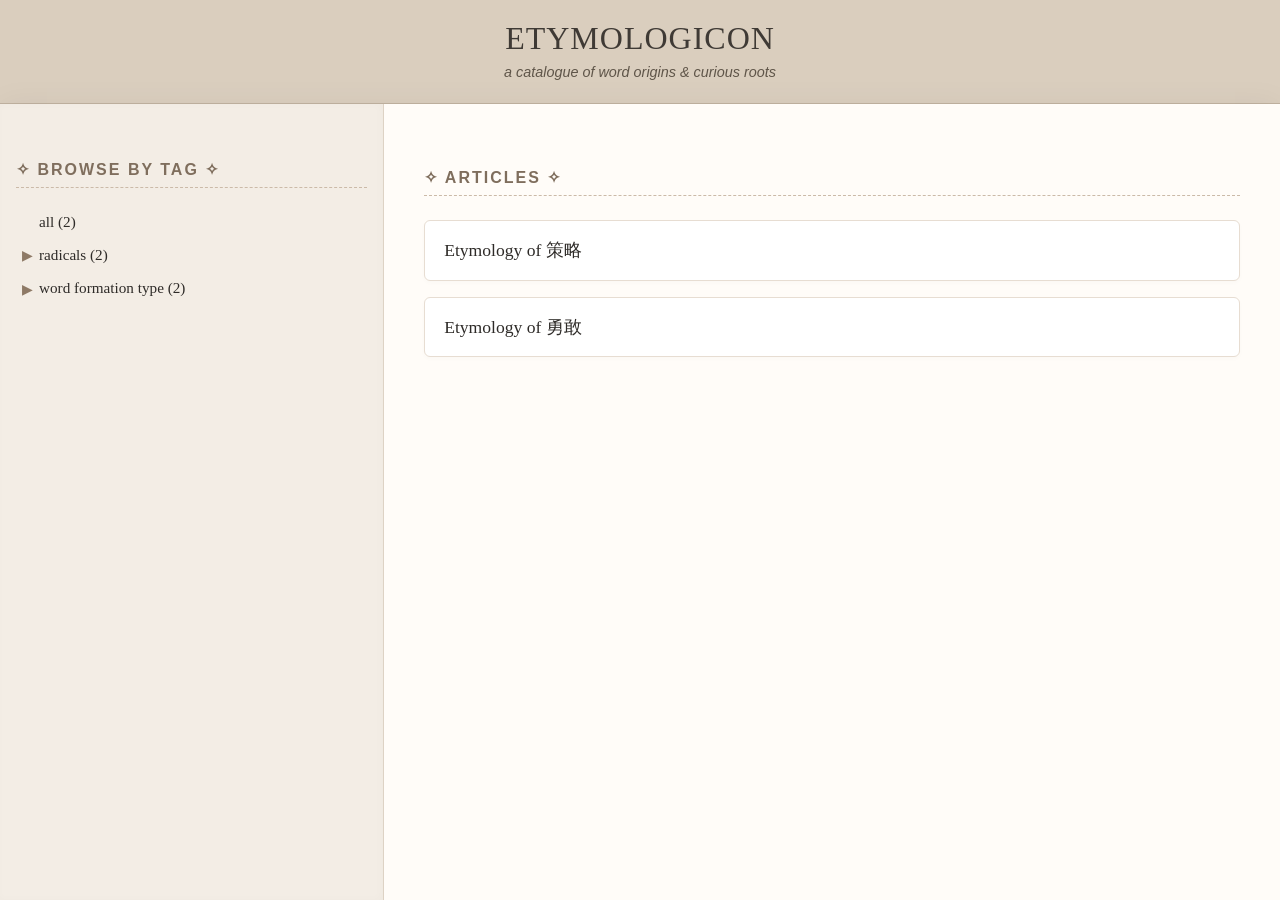
==== docs/index.html @ 936f0690 "Update" ====
<!DOCTYPE html>
<html lang="en">
<head>
    <meta charset="UTF-8">
    <meta name="viewport" content="width=device-width, initial-scale=1.0">
    <title>Etymonline · Article Browser</title>
    <link rel="stylesheet" href="./assets/style.css">
    <style>
      header {
        display: flex;
        flex-direction: column;
        max-width: 100%;
        margin: 0;
        justify-content: center;
        align-items: center;
      }

      h1, p {
        width: fit-content;
        margin: 0;
        padding: 0;
      }
    </style>
</head>
<body>
    <header class="site-header">
        <h1>ETYMOLOGICON</h1>
        <p>a catalogue of word origins & curious roots</p>
    </header>

    <div class="main-container">
        <!-- Sidebar: tag tree -->
        <div id="sidebar">
            <h3>✧  browse by tag  ✧</h3>
            <div id="tree"></div>
        </div>

        <!-- Main content: page list -->
        <div id="content">
            <h3>✧  articles  ✧</h3>
            <div id="page-list"></div>
        </div>
    </div>

    <!-- Embedded data (filled by build script) -->
    <script>
        window.__TAG_HIERARCHY__ = {"children":{"all":{"value":[{"title":"Etymology of 策略","url":"策略.html"},{"title":"Etymology of 勇敢","url":"勇敢.html"}]},"radicals":{"children":{"field":{"children":{"left":{"value":[{"title":"Etymology of 策略","url":"策略.html"}]}}},"bamboo":{"children":{"top":{"value":[{"title":"Etymology of 策略","url":"策略.html"}]}}},"strength":{"children":{"bottom":{"value":[{"title":"Etymology of 勇敢","url":"勇敢.html"}]}}},"hand with a whip":{"children":{"right":{"value":[{"title":"Etymology of 勇敢","url":"勇敢.html"}]}}}}},"word formation type":{"children":{"coordinated":{"value":[{"title":"Etymology of 策略","url":"策略.html"},{"title":"Etymology of 勇敢","url":"勇敢.html"}]}}}}};
        window.__ALL_PAGES__ = [{"title":"Etymology of 策略","url":"策略.html"},{"title":"Etymology of 勇敢","url":"勇敢.html"}];
    </script>
    <!-- Collapsible tree logic -->
    <script src="assets/tag-browser.js"></script>
</body>
</html>
---- docs/assets/style.css ----
/* -------------------- */
/* CSS Variables (themes) */
/* -------------------- */
:root {
  /* Light mode (default) – warm paper */
  --bg-body: #faf7f2;
  --bg-header: #dacebe;
  --border-header: #c0b2a0;
  --text-header: #3f3a35;
  --subtext-header: #5f5549;
  --bg-sidebar: #f3ede5;
  --border-sidebar: #ddd2c4;
  --bg-main: #fffcf8;
  --text-primary: #2e2b28;
  --text-muted: #7f6e5d;
  --border-light: #cbbaa8;
  --accent: #b45f2a;
  --accent-hover: #a5511c;
  --hover-bg: #e5d9cc;
  --toggle-color: #8e7a66;
  --card-bg: #ffffff;
  --card-border: #e7ddd2;
  --card-shadow: rgba(0,0,0,0.02);
  --card-shadow-hover: rgba(140, 100, 70, 0.08);
  --code-bg: #e2e8f0;
  --code-color: #1e1e2f;
  --blockquote-bg: #f1f5f9;
  --blockquote-border: #2563eb;
  --table-header-bg: #f1f5f9;
  --table-border: #cbd5e1;
}

@media (prefers-color-scheme: dark) {
  :root {
    /* Dark mode – deep, muted */
    --bg-body: #1e1b18;
    --bg-header: #2a2622;
    --border-header: #4a413a;
    --text-header: #e0d6cc;
    --subtext-header: #b8aa9c;
    --bg-sidebar: #25221e;
    --border-sidebar: #3e3832;
    --bg-main: #1f1c19;
    --text-primary: #e2dcd5;
    --text-muted: #b4a392;
    --border-light: #5e5247;
    --accent: #d9935a;
    --accent-hover: #e6a46e;
    --hover-bg: #3e3730;
    --toggle-color: #b8a18c;
    --card-bg: #2c2824;
    --card-border: #4f463e;
    --card-shadow: rgba(0,0,0,0.4);
    --card-shadow-hover: rgba(210, 160, 110, 0.15);
    --code-bg: #3a3a4a;
    --code-color: #f8f8f2;
    --blockquote-bg: #2d2a27;
    --blockquote-border: #d9935a;
    --table-header-bg: #2d2a27;
    --table-border: #4f463e;
  }
}

/* -------------------- */
/* CSS Reset (modern)   */
/* -------------------- */
*,
*::before,
*::after {
  box-sizing: border-box;
  margin: 0;
  padding: 0;
}

html {
  -moz-text-size-adjust: none;
  -webkit-text-size-adjust: none;
  text-size-adjust: none;
}

body {
  display: flex;
  flex-direction: column;
  min-height: 100vh;
  line-height: 1.5;
  font-family: 'Georgia', 'Times New Roman', serif;
  background-color: var(--bg-body);
  color: var(--text-primary);
  transition: background-color 0.2s ease, color 0.2s ease;
}

/* Remove default list styles */
ul,
ol {
  list-style: none;
}

/* Make images easier to work with */
img,
picture {
  max-width: 100%;
  display: block;
}

/* Inherit fonts for inputs and buttons */
input,
button,
textarea,
select {
  font: inherit;
}

/* -------------------- */
/* Layout & Containers  */
/* -------------------- */
header,
main {
  max-width: 800px;
  margin: 0 auto;
  padding: 1.5rem;
}

/* Site header (used on index and maybe articles) */
.site-header {
  background: var(--bg-header);
  padding: 1.2rem 2rem;
  box-shadow: 0 4px 12px rgba(0,0,0,0.04);
  border-bottom: 1px solid var(--border-header);
}
.site-header h1 {
  font-size: 2rem;
  font-weight: 400;
  letter-spacing: 1px;
  color: var(--text-header);
  margin: 0;
}
.site-header p {
  font-family: 'Arial', 'Helvetica', sans-serif;
  font-size: 0.9rem;
  color: var(--subtext-header);
  margin-top: 0.3rem;
  font-style: italic;
}

/* Main two‑column layout (for tag browser) */
.main-container {
  display: flex;
  flex: 1;
  width: 100%;
  max-width: 1600px;
  margin: 0 auto;
  background: var(--bg-main);
  box-shadow: 0 0 30px rgba(0,0,0,0.05);
}

#sidebar {
  width: 30%;
  background: var(--bg-sidebar);
  border-right: 1px solid var(--border-sidebar);
  padding: 1.5rem 1rem;
  overflow-y: auto;
  box-shadow: inset -2px 0 8px rgba(0,0,0,0.02);
}
#sidebar h3 {
  font-family: 'Arial', 'Helvetica', sans-serif;
  font-weight: 600;
  font-size: 1rem;
  text-transform: uppercase;
  letter-spacing: 2px;
  color: var(--text-muted);
  margin-bottom: 1.2rem;
  border-bottom: 1px dashed var(--border-light);
  padding-bottom: 0.5rem;
}

#content {
  width: 70%;
  padding: 2rem 2.5rem;
  background: var(--bg-main);
}
#content h3 {
  font-family: 'Arial', 'Helvetica', sans-serif;
  font-weight: 600;
  font-size: 1rem;
  text-transform: uppercase;
  letter-spacing: 2px;
  color: var(--text-muted);
  margin-bottom: 1.5rem;
  border-bottom: 1px dashed var(--border-light);
  padding-bottom: 0.5rem;
}

/* Tree styling */
#sidebar ul {
  list-style: none;
  padding-left: 0;
  margin: 0;
}
#sidebar li {
  margin: 0.2rem 0;
  font-size: 0.95rem;
}

.node-header {
  display: flex;
  align-items: center;
  border-radius: 4px;
  transition: background-color 0.15s;
}
.node-header:hover {
  background-color: var(--hover-bg);
}

.toggle {
  display: inline-block;
  width: 1.6em;
  text-align: center;
  cursor: pointer;
  font-family: 'Arial', 'Helvetica', sans-serif;
  font-size: 0.9rem;
  color: var(--toggle-color);
  user-select: none;
  flex-shrink: 0;
}

.tag-name {
  cursor: pointer;
  padding: 0.2rem 0;
  color: var(--text-primary);
  border-bottom: 1px solid transparent;
  transition: color 0.1s, border-color 0.1s;
}
.tag-name:hover {
  color: var(--accent-hover);
  border-bottom-color: var(--accent-hover);
}
.tag-name.selected {
  font-weight: 600;
  color: var(--accent);
  border-bottom: 1px solid var(--accent);
}

.children {
  padding-left: 1.5em;
  border-left: 1px dotted var(--border-light);
  margin-left: 0.7em;
}
.children.collapsed {
  display: none;
}

/* Page list cards */
#page-list {
  display: flex;
  flex-direction: column;
  gap: 1rem;
}
.page-link {
  display: block;
  padding: 1rem 1.2rem;
  background: var(--card-bg);
  border: 1px solid var(--card-border);
  border-radius: 6px;
  text-decoration: none;
  color: var(--text-primary);
  font-family: 'Georgia', 'Times New Roman', serif;
  font-size: 1.1rem;
  box-shadow: 0 2px 5px var(--card-shadow);
  transition: all 0.2s ease;
}
.page-link:hover {
  border-color: var(--accent);
  background: var(--bg-main);
  box-shadow: 0 6px 14px var(--card-shadow-hover);
  transform: translateY(-2px);
  color: var(--accent);
}
.page-link:active {
  transform: translateY(0);
  box-shadow: 0 2px 5px var(--card-shadow);
}

/* -------------------- */
/* Typography (articles) */
/* -------------------- */
h1,
h2,
h3,
h4,
h5,
h6 {
  line-height: 1.2;
  margin-top: 2rem;
  margin-bottom: 1rem;
  font-weight: 600;
  color: var(--text-primary);
}

h1 {
  font-size: 2.5rem;
  margin-top: 0;
}

h2 {
  font-size: 2rem;
  border-bottom: 1px solid var(--border-light);
  padding-bottom: 0.3rem;
}

p,
ul,
ol {
  margin-bottom: 1.5rem;
}

/* Links */
a {
  color: var(--accent);
  text-decoration: none;
}
a:hover {
  text-decoration: underline;
  color: var(--accent-hover);
}

/* Code blocks */
pre {
  background-color: var(--code-bg);
  color: var(--code-color);
  padding: 1rem;
  border-radius: 0.5rem;
  overflow-x: auto;
  margin: 1.5rem 0;
}
code {
  font-family: 'SF Mono', Monaco, 'Cascadia Code', 'Roboto Mono', monospace;
  font-size: 0.9em;
  background-color: var(--code-bg);
  color: var(--code-color);
  padding: 0.2rem 0.4rem;
  border-radius: 0.25rem;
}
pre code {
  background-color: transparent;
  padding: 0;
}

/* Blockquotes */
blockquote {
  border-left: 4px solid var(--blockquote-border);
  background-color: var(--blockquote-bg);
  padding: 1rem 1.5rem;
  margin: 1.5rem 0;
  font-style: italic;
}
blockquote p:last-child {
  margin-bottom: 0;
}

/* Tables */
table {
  width: 100%;
  border-collapse: collapse;
  margin: 1.5rem 0;
}
th,
td {
  border: 1px solid var(--table-border);
  padding: 0.5rem;
  text-align: left;
}
th {
  background-color: var(--table-header-bg);
  font-weight: 600;
}

/* -------------------- */
/* Utility classes      */
/* -------------------- */
.container {
  max-width: 800px;
  margin: 0 auto;
  padding: 0 1.5rem;
}

/* Responsive adjustment for tag browser */
@media (max-width: 800px) {
  .main-container {
    flex-direction: column;
  }
  #sidebar, #content {
    width: 100%;
  }
  #sidebar {
    border-right: none;
    border-bottom: 1px solid var(--border-sidebar);
  }
}
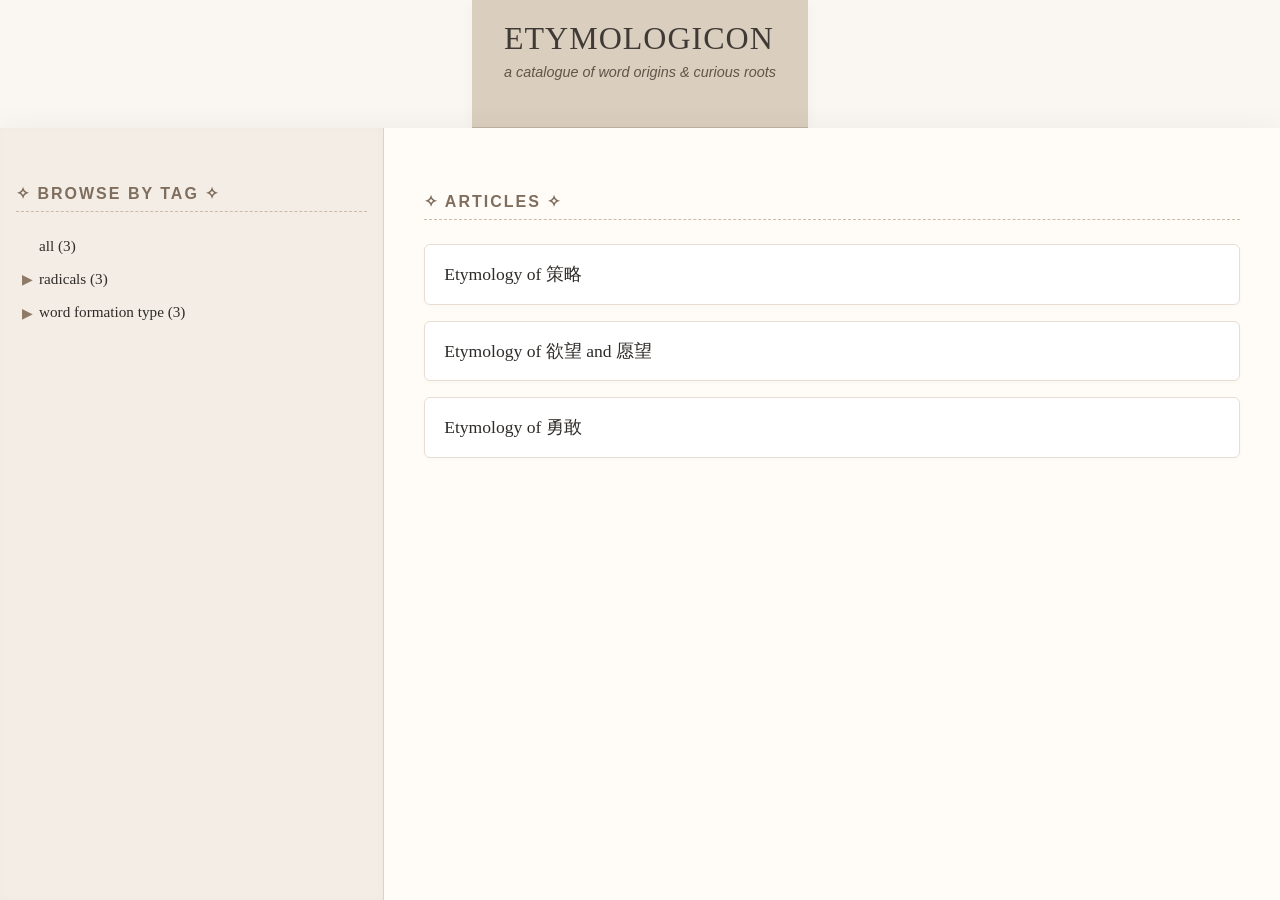
==== commit 500f9a0c: "Add article about wanting" ====
--- a/docs/index.html
+++ b/docs/index.html
@@ -4,23 +4,404 @@
     <meta charset="UTF-8">
     <meta name="viewport" content="width=device-width, initial-scale=1.0">
     <title>Etymonline · Article Browser</title>
-    <link rel="stylesheet" href="./assets/style.css">
-    <style>
-      header {
-        display: flex;
-        flex-direction: column;
-        max-width: 100%;
-        margin: 0;
-        justify-content: center;
-        align-items: center;
-      }
-
-      h1, p {
-        width: fit-content;
-        margin: 0;
-        padding: 0;
-      }
-    </style>
+    <style>/* -------------------- */
+/* CSS Variables (themes) */
+/* -------------------- */
+:root {
+  /* Light mode (default) – warm paper */
+  --bg-body: #faf7f2;
+  --bg-header: #dacebe;
+  --border-header: #c0b2a0;
+  --text-header: #3f3a35;
+  --subtext-header: #5f5549;
+  --bg-sidebar: #f3ede5;
+  --border-sidebar: #ddd2c4;
+  --bg-main: #fffcf8;
+  --text-primary: #2e2b28;
+  --text-muted: #7f6e5d;
+  --border-light: #cbbaa8;
+  --accent: #b45f2a;
+  --accent-hover: #a5511c;
+  --hover-bg: #e5d9cc;
+  --toggle-color: #8e7a66;
+  --card-bg: #ffffff;
+  --card-border: #e7ddd2;
+  --card-shadow: rgba(0,0,0,0.02);
+  --card-shadow-hover: rgba(140, 100, 70, 0.08);
+  --code-bg: #e2e8f0;
+  --code-color: #1e1e2f;
+  --blockquote-bg: #f1f5f9;
+  --blockquote-border: #2563eb;
+  --table-header-bg: #f1f5f9;
+  --table-border: #cbd5e1;
+}
+
+@media (prefers-color-scheme: dark) {
+  :root {
+    /* Dark mode – deep, muted */
+    --bg-body: #1e1b18;
+    --bg-header: #2a2622;
+    --border-header: #4a413a;
+    --text-header: #e0d6cc;
+    --subtext-header: #b8aa9c;
+    --bg-sidebar: #25221e;
+    --border-sidebar: #3e3832;
+    --bg-main: #1f1c19;
+    --text-primary: #e2dcd5;
+    --text-muted: #b4a392;
+    --border-light: #5e5247;
+    --accent: #d9935a;
+    --accent-hover: #e6a46e;
+    --hover-bg: #3e3730;
+    --toggle-color: #b8a18c;
+    --card-bg: #2c2824;
+    --card-border: #4f463e;
+    --card-shadow: rgba(0,0,0,0.4);
+    --card-shadow-hover: rgba(210, 160, 110, 0.15);
+    --code-bg: #3a3a4a;
+    --code-color: #f8f8f2;
+    --blockquote-bg: #2d2a27;
+    --blockquote-border: #d9935a;
+    --table-header-bg: #2d2a27;
+    --table-border: #4f463e;
+  }
+}
+
+/* -------------------- */
+/* CSS Reset (modern)   */
+/* -------------------- */
+*,
+*::before,
+*::after {
+  box-sizing: border-box;
+  margin: 0;
+  padding: 0;
+}
+
+html {
+  -moz-text-size-adjust: none;
+  -webkit-text-size-adjust: none;
+  text-size-adjust: none;
+}
+
+body {
+  display: flex;
+  flex-direction: column;
+  min-height: 100vh;
+  line-height: 1.5;
+  font-family: 'Georgia', 'Times New Roman', serif;
+  background-color: var(--bg-body);
+  color: var(--text-primary);
+  transition: background-color 0.2s ease, color 0.2s ease;
+}
+
+/* Remove default list styles */
+ul,
+ol {
+  list-style: none;
+}
+
+/* Make images easier to work with */
+img,
+picture {
+  max-width: 100%;
+  display: block;
+}
+
+/* Inherit fonts for inputs and buttons */
+input,
+button,
+textarea,
+select {
+  font: inherit;
+}
+
+/* -------------------- */
+/* Layout & Containers  */
+/* -------------------- */
+header,
+main {
+  max-width: 800px;
+  margin: 0 auto;
+  padding: 1.5rem;
+}
+
+/* Site header (used on index and maybe articles) */
+.site-header {
+  background: var(--bg-header);
+  padding: 1.2rem 2rem;
+  box-shadow: 0 4px 12px rgba(0,0,0,0.04);
+  border-bottom: 1px solid var(--border-header);
+}
+.site-header h1 {
+  font-size: 2rem;
+  font-weight: 400;
+  letter-spacing: 1px;
+  color: var(--text-header);
+  margin: 0;
+}
+.site-header p {
+  font-family: 'Arial', 'Helvetica', sans-serif;
+  font-size: 0.9rem;
+  color: var(--subtext-header);
+  margin-top: 0.3rem;
+  font-style: italic;
+}
+
+/* Main two‑column layout (for tag browser) */
+.main-container {
+  display: flex;
+  flex: 1;
+  width: 100%;
+  max-width: 1600px;
+  margin: 0 auto;
+  background: var(--bg-main);
+  box-shadow: 0 0 30px rgba(0,0,0,0.05);
+}
+
+#sidebar {
+  width: 30%;
+  background: var(--bg-sidebar);
+  border-right: 1px solid var(--border-sidebar);
+  padding: 1.5rem 1rem;
+  overflow-y: auto;
+  box-shadow: inset -2px 0 8px rgba(0,0,0,0.02);
+}
+#sidebar h3 {
+  font-family: 'Arial', 'Helvetica', sans-serif;
+  font-weight: 600;
+  font-size: 1rem;
+  text-transform: uppercase;
+  letter-spacing: 2px;
+  color: var(--text-muted);
+  margin-bottom: 1.2rem;
+  border-bottom: 1px dashed var(--border-light);
+  padding-bottom: 0.5rem;
+}
+
+#content {
+  width: 70%;
+  padding: 2rem 2.5rem;
+  background: var(--bg-main);
+}
+#content h3 {
+  font-family: 'Arial', 'Helvetica', sans-serif;
+  font-weight: 600;
+  font-size: 1rem;
+  text-transform: uppercase;
+  letter-spacing: 2px;
+  color: var(--text-muted);
+  margin-bottom: 1.5rem;
+  border-bottom: 1px dashed var(--border-light);
+  padding-bottom: 0.5rem;
+}
+
+/* Tree styling */
+#sidebar ul {
+  list-style: none;
+  padding-left: 0;
+  margin: 0;
+}
+#sidebar li {
+  margin: 0.2rem 0;
+  font-size: 0.95rem;
+}
+
+.node-header {
+  display: flex;
+  align-items: center;
+  border-radius: 4px;
+  transition: background-color 0.15s;
+}
+.node-header:hover {
+  background-color: var(--hover-bg);
+}
+
+.toggle {
+  display: inline-block;
+  width: 1.6em;
+  text-align: center;
+  cursor: pointer;
+  font-family: 'Arial', 'Helvetica', sans-serif;
+  font-size: 0.9rem;
+  color: var(--toggle-color);
+  user-select: none;
+  flex-shrink: 0;
+}
+
+.tag-name {
+  cursor: pointer;
+  padding: 0.2rem 0;
+  color: var(--text-primary);
+  border-bottom: 1px solid transparent;
+  transition: color 0.1s, border-color 0.1s;
+}
+.tag-name:hover {
+  color: var(--accent-hover);
+  border-bottom-color: var(--accent-hover);
+}
+.tag-name.selected {
+  font-weight: 600;
+  color: var(--accent);
+  border-bottom: 1px solid var(--accent);
+}
+
+.children {
+  padding-left: 1.5em;
+  border-left: 1px dotted var(--border-light);
+  margin-left: 0.7em;
+}
+.children.collapsed {
+  display: none;
+}
+
+/* Page list cards */
+#page-list {
+  display: flex;
+  flex-direction: column;
+  gap: 1rem;
+}
+.page-link {
+  display: block;
+  padding: 1rem 1.2rem;
+  background: var(--card-bg);
+  border: 1px solid var(--card-border);
+  border-radius: 6px;
+  text-decoration: none;
+  color: var(--text-primary);
+  font-family: 'Georgia', 'Times New Roman', serif;
+  font-size: 1.1rem;
+  box-shadow: 0 2px 5px var(--card-shadow);
+  transition: all 0.2s ease;
+}
+.page-link:hover {
+  border-color: var(--accent);
+  background: var(--bg-main);
+  box-shadow: 0 6px 14px var(--card-shadow-hover);
+  transform: translateY(-2px);
+  color: var(--accent);
+}
+.page-link:active {
+  transform: translateY(0);
+  box-shadow: 0 2px 5px var(--card-shadow);
+}
+
+/* -------------------- */
+/* Typography (articles) */
+/* -------------------- */
+h1,
+h2,
+h3,
+h4,
+h5,
+h6 {
+  line-height: 1.2;
+  margin-top: 2rem;
+  margin-bottom: 1rem;
+  font-weight: 600;
+  color: var(--text-primary);
+}
+
+h1 {
+  font-size: 2.5rem;
+  margin-top: 0;
+}
+
+h2 {
+  font-size: 2rem;
+  border-bottom: 1px solid var(--border-light);
+  padding-bottom: 0.3rem;
+}
+
+p,
+ul,
+ol {
+  margin-bottom: 1.5rem;
+}
+
+/* Links */
+a {
+  color: var(--accent);
+  text-decoration: none;
+}
+a:hover {
+  text-decoration: underline;
+  color: var(--accent-hover);
+}
+
+/* Code blocks */
+pre {
+  background-color: var(--code-bg);
+  color: var(--code-color);
+  padding: 1rem;
+  border-radius: 0.5rem;
+  overflow-x: auto;
+  margin: 1.5rem 0;
+}
+code {
+  font-family: 'SF Mono', Monaco, 'Cascadia Code', 'Roboto Mono', monospace;
+  font-size: 0.9em;
+  background-color: var(--code-bg);
+  color: var(--code-color);
+  padding: 0.2rem 0.4rem;
+  border-radius: 0.25rem;
+}
+pre code {
+  background-color: transparent;
+  padding: 0;
+}
+
+/* Blockquotes */
+blockquote {
+  border-left: 4px solid var(--blockquote-border);
+  background-color: var(--blockquote-bg);
+  padding: 1rem 1.5rem;
+  margin: 1.5rem 0;
+  font-style: italic;
+}
+blockquote p:last-child {
+  margin-bottom: 0;
+}
+
+/* Tables */
+table {
+  width: 100%;
+  border-collapse: collapse;
+  margin: 1.5rem 0;
+}
+th,
+td {
+  border: 1px solid var(--table-border);
+  padding: 0.5rem;
+  text-align: left;
+}
+th {
+  background-color: var(--table-header-bg);
+  font-weight: 600;
+}
+
+/* -------------------- */
+/* Utility classes      */
+/* -------------------- */
+.container {
+  max-width: 800px;
+  margin: 0 auto;
+  padding: 0 1.5rem;
+}
+
+/* Responsive adjustment for tag browser */
+@media (max-width: 800px) {
+  .main-container {
+    flex-direction: column;
+  }
+  #sidebar, #content {
+    width: 100%;
+  }
+  #sidebar {
+    border-right: none;
+    border-bottom: 1px solid var(--border-sidebar);
+  }
+}</style>
 </head>
 <body>
     <header class="site-header">
@@ -29,25 +410,108 @@
     </header>
 
     <div class="main-container">
-        <!-- Sidebar: tag tree -->
         <div id="sidebar">
             <h3>✧  browse by tag  ✧</h3>
             <div id="tree"></div>
         </div>
 
-        <!-- Main content: page list -->
         <div id="content">
             <h3>✧  articles  ✧</h3>
             <div id="page-list"></div>
         </div>
     </div>
 
-    <!-- Embedded data (filled by build script) -->
     <script>
-        window.__TAG_HIERARCHY__ = {"children":{"all":{"value":[{"title":"Etymology of 策略","url":"策略.html"},{"title":"Etymology of 勇敢","url":"勇敢.html"}]},"radicals":{"children":{"field":{"children":{"left":{"value":[{"title":"Etymology of 策略","url":"策略.html"}]}}},"bamboo":{"children":{"top":{"value":[{"title":"Etymology of 策略","url":"策略.html"}]}}},"strength":{"children":{"bottom":{"value":[{"title":"Etymology of 勇敢","url":"勇敢.html"}]}}},"hand with a whip":{"children":{"right":{"value":[{"title":"Etymology of 勇敢","url":"勇敢.html"}]}}}}},"word formation type":{"children":{"coordinated":{"value":[{"title":"Etymology of 策略","url":"策略.html"},{"title":"Etymology of 勇敢","url":"勇敢.html"}]}}}}};
-        window.__ALL_PAGES__ = [{"title":"Etymology of 策略","url":"策略.html"},{"title":"Etymology of 勇敢","url":"勇敢.html"}];
+        window.__TAG_HIERARCHY__ = {"children":{"all":{"value":[{"title":"Etymology of 策略","url":"策略.html"},{"title":"Etymology of 欲望 and 愿望","url":"欲望.html"},{"title":"Etymology of 勇敢","url":"勇敢.html"}]},"radicals":{"children":{"semantic":{"children":{"field":{"children":{"left":{"value":[{"title":"Etymology of 策略","url":"策略.html"}]}}},"bamboo":{"children":{"top":{"value":[{"title":"Etymology of 策略","url":"策略.html"}]}}},"open mouth":{"children":{"right":{"value":[{"title":"Etymology of 欲望 and 愿望","url":"欲望.html"}]}}},"strength":{"children":{"bottom":{"value":[{"title":"Etymology of 勇敢","url":"勇敢.html"}]}}},"hand with a whip":{"children":{"right":{"value":[{"title":"Etymology of 勇敢","url":"勇敢.html"}]}}}}},"phonetic":{"children":{"valley":{"children":{"left":{"value":[{"title":"Etymology of 欲望 and 愿望","url":"欲望.html"}]}}}}}}},"word formation type":{"children":{"coordinated":{"value":[{"title":"Etymology of 策略","url":"策略.html"},{"title":"Etymology of 欲望 and 愿望","url":"欲望.html"},{"title":"Etymology of 勇敢","url":"勇敢.html"}]}}}}};
+        window.__ALL_PAGES__ = [{"title":"Etymology of 策略","url":"策略.html"},{"title":"Etymology of 欲望 and 愿望","url":"欲望.html"},{"title":"Etymology of 勇敢","url":"勇敢.html"}];
     </script>
-    <!-- Collapsible tree logic -->
-    <script src="assets/tag-browser.js"></script>
+    <script>(function() {
+  const hierarchy = window.__TAG_HIERARCHY__;
+  const allPages = window.__ALL_PAGES__;
+
+  function computeAllPages(node) {
+    node.allPages = node.value ? [...node.value] : [];
+    if (node.children) {
+      for (const child of Object.values(node.children)) {
+        computeAllPages(child);
+        node.allPages.push(...child.allPages);
+      }
+    }
+    const unique = new Map();
+    node.allPages.forEach(p => unique.set(p.url, p));
+    node.allPages = Array.from(unique.values());
+  }
+  computeAllPages(hierarchy);
+
+  const treeEl = document.getElementById('tree');
+  const pageListEl = document.getElementById('page-list');
+
+  function renderTree(children, parentEl) {
+    const ul = document.createElement('ul');
+
+    for (const [key, node] of Object.entries(children)) {
+      const li = document.createElement('li');
+
+      const header = document.createElement('div');
+      header.className = 'node-header';
+
+      const toggle = document.createElement('span');
+      toggle.className = 'toggle';
+
+      const nameSpan = document.createElement('span');
+      nameSpan.className = 'tag-name';
+      nameSpan.textContent = key + (node.allPages.length ? ` (${node.allPages.length})` : '');
+      nameSpan.addEventListener('click', (e) => {
+        e.stopPropagation();
+        document.querySelectorAll('.tag-name').forEach(s => s.classList.remove('selected'));
+        nameSpan.classList.add('selected');
+        displayPages(node.allPages);
+      });
+
+      header.appendChild(toggle);
+      header.appendChild(nameSpan);
+      li.appendChild(header);
+
+      if (node.children && Object.keys(node.children).length > 0) {
+        toggle.textContent = '▶'; // collapsed arrow
+        const childContainer = document.createElement('div');
+        childContainer.className = 'children collapsed'; // start hidden
+        renderTree(node.children, childContainer);
+        li.appendChild(childContainer);
+
+        toggle.addEventListener('click', (e) => {
+          e.stopPropagation();
+          childContainer.classList.toggle('collapsed');
+          toggle.textContent = childContainer.classList.contains('collapsed') ? '▶' : '▼';
+        });
+      } else {
+        toggle.textContent = ' ';
+        toggle.style.visibility = 'hidden';
+      }
+
+      ul.appendChild(li);
+    }
+
+    parentEl.appendChild(ul);
+  }
+
+  renderTree(hierarchy.children, treeEl);
+  displayPages(allPages);
+
+  function displayPages(pages) {
+    pageListEl.innerHTML = '';
+    if (pages.length === 0) {
+      pageListEl.textContent = 'No pages.';
+      return;
+    }
+    pages.forEach(page => {
+      const a = document.createElement('a');
+      a.href = page.url;
+      a.textContent = page.title || page.url;
+      a.className = 'page-link';
+      pageListEl.appendChild(a);
+    });
+  }
+})();</script>
 </body>
 </html>
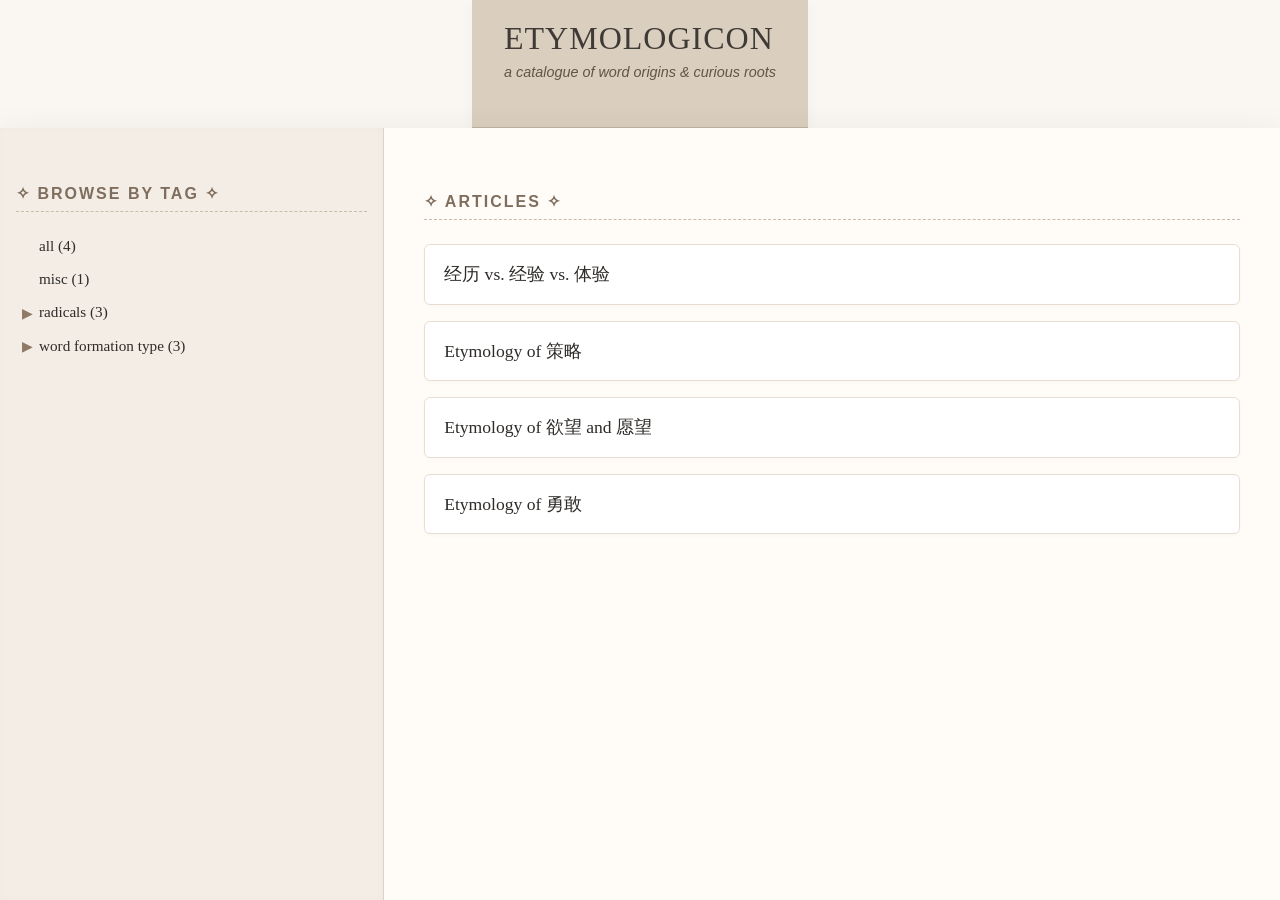
==== commit f4c65e48: "experience" ====
--- a/docs/index.html
+++ b/docs/index.html
@@ -422,8 +422,8 @@
     </div>
 
     <script>
-        window.__TAG_HIERARCHY__ = {"children":{"all":{"value":[{"title":"Etymology of 策略","url":"策略.html"},{"title":"Etymology of 欲望 and 愿望","url":"欲望.html"},{"title":"Etymology of 勇敢","url":"勇敢.html"}]},"radicals":{"children":{"semantic":{"children":{"field":{"children":{"left":{"value":[{"title":"Etymology of 策略","url":"策略.html"}]}}},"bamboo":{"children":{"top":{"value":[{"title":"Etymology of 策略","url":"策略.html"}]}}},"open mouth":{"children":{"right":{"value":[{"title":"Etymology of 欲望 and 愿望","url":"欲望.html"}]}}},"strength":{"children":{"bottom":{"value":[{"title":"Etymology of 勇敢","url":"勇敢.html"}]}}},"hand with a whip":{"children":{"right":{"value":[{"title":"Etymology of 勇敢","url":"勇敢.html"}]}}}}},"phonetic":{"children":{"valley":{"children":{"left":{"value":[{"title":"Etymology of 欲望 and 愿望","url":"欲望.html"}]}}}}}}},"word formation type":{"children":{"coordinated":{"value":[{"title":"Etymology of 策略","url":"策略.html"},{"title":"Etymology of 欲望 and 愿望","url":"欲望.html"},{"title":"Etymology of 勇敢","url":"勇敢.html"}]}}}}};
-        window.__ALL_PAGES__ = [{"title":"Etymology of 策略","url":"策略.html"},{"title":"Etymology of 欲望 and 愿望","url":"欲望.html"},{"title":"Etymology of 勇敢","url":"勇敢.html"}];
+        window.__TAG_HIERARCHY__ = {"children":{"all":{"value":[{"title":"经历 vs. 经验 vs. 体验","url":"经理经验.html"},{"title":"Etymology of 策略","url":"策略.html"},{"title":"Etymology of 欲望 and 愿望","url":"欲望.html"},{"title":"Etymology of 勇敢","url":"勇敢.html"}]},"misc":{"value":[{"title":"经历 vs. 经验 vs. 体验","url":"经理经验.html"}]},"radicals":{"children":{"semantic":{"children":{"field":{"children":{"left":{"value":[{"title":"Etymology of 策略","url":"策略.html"}]}}},"bamboo":{"children":{"top":{"value":[{"title":"Etymology of 策略","url":"策略.html"}]}}},"open mouth":{"children":{"right":{"value":[{"title":"Etymology of 欲望 and 愿望","url":"欲望.html"}]}}},"strength":{"children":{"bottom":{"value":[{"title":"Etymology of 勇敢","url":"勇敢.html"}]}}},"hand with a whip":{"children":{"right":{"value":[{"title":"Etymology of 勇敢","url":"勇敢.html"}]}}}}},"phonetic":{"children":{"valley":{"children":{"left":{"value":[{"title":"Etymology of 欲望 and 愿望","url":"欲望.html"}]}}}}}}},"word formation type":{"children":{"coordinated":{"value":[{"title":"Etymology of 策略","url":"策略.html"},{"title":"Etymology of 欲望 and 愿望","url":"欲望.html"},{"title":"Etymology of 勇敢","url":"勇敢.html"}]}}}}};
+        window.__ALL_PAGES__ = [{"title":"经历 vs. 经验 vs. 体验","url":"经理经验.html"},{"title":"Etymology of 策略","url":"策略.html"},{"title":"Etymology of 欲望 and 愿望","url":"欲望.html"},{"title":"Etymology of 勇敢","url":"勇敢.html"}];
     </script>
     <script>(function() {
   const hierarchy = window.__TAG_HIERARCHY__;
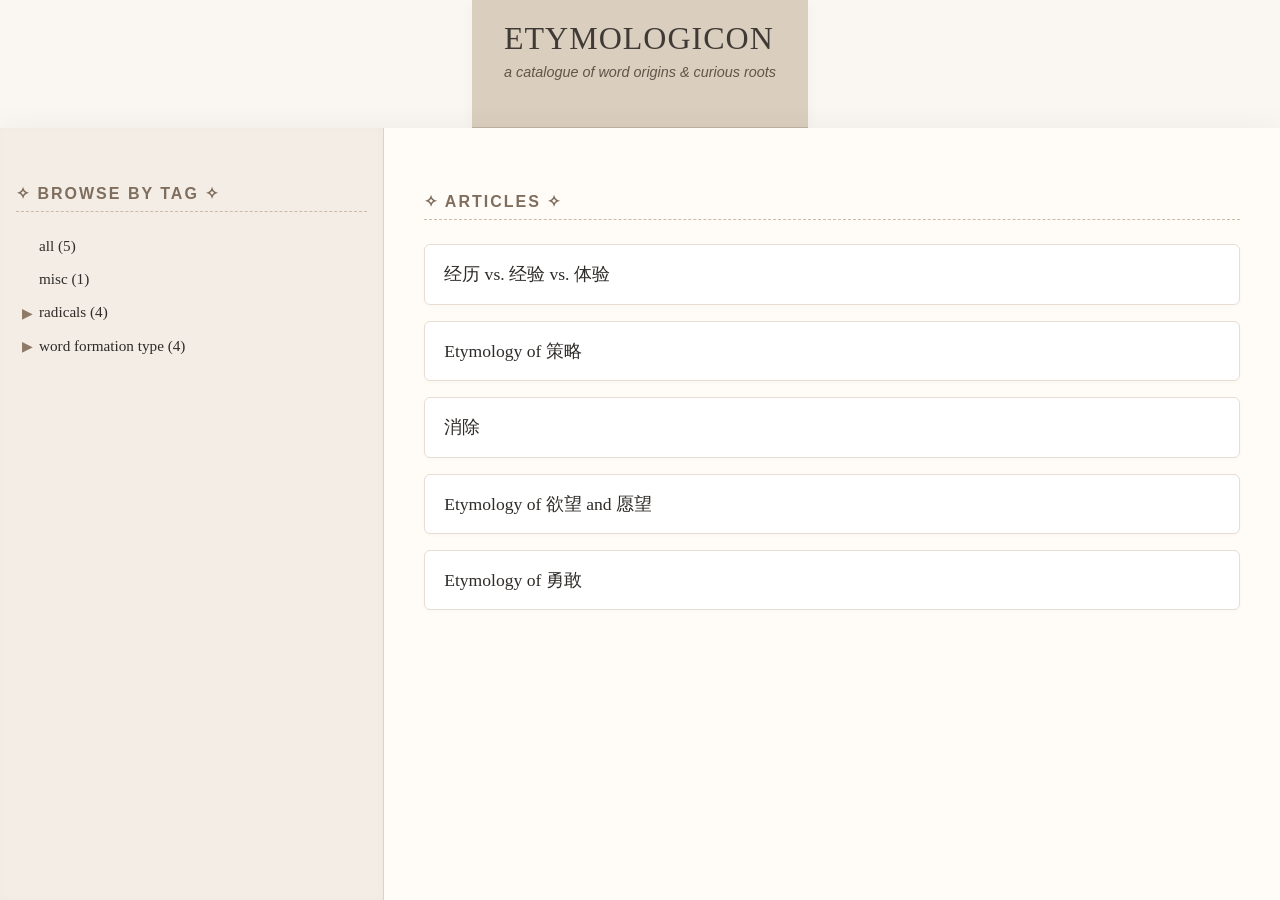
==== commit 01510b25: "Elimination" ====
--- a/docs/index.html
+++ b/docs/index.html
@@ -422,8 +422,8 @@
     </div>
 
     <script>
-        window.__TAG_HIERARCHY__ = {"children":{"all":{"value":[{"title":"经历 vs. 经验 vs. 体验","url":"经理经验.html"},{"title":"Etymology of 策略","url":"策略.html"},{"title":"Etymology of 欲望 and 愿望","url":"欲望.html"},{"title":"Etymology of 勇敢","url":"勇敢.html"}]},"misc":{"value":[{"title":"经历 vs. 经验 vs. 体验","url":"经理经验.html"}]},"radicals":{"children":{"semantic":{"children":{"field":{"children":{"left":{"value":[{"title":"Etymology of 策略","url":"策略.html"}]}}},"bamboo":{"children":{"top":{"value":[{"title":"Etymology of 策略","url":"策略.html"}]}}},"open mouth":{"children":{"right":{"value":[{"title":"Etymology of 欲望 and 愿望","url":"欲望.html"}]}}},"strength":{"children":{"bottom":{"value":[{"title":"Etymology of 勇敢","url":"勇敢.html"}]}}},"hand with a whip":{"children":{"right":{"value":[{"title":"Etymology of 勇敢","url":"勇敢.html"}]}}}}},"phonetic":{"children":{"valley":{"children":{"left":{"value":[{"title":"Etymology of 欲望 and 愿望","url":"欲望.html"}]}}}}}}},"word formation type":{"children":{"coordinated":{"value":[{"title":"Etymology of 策略","url":"策略.html"},{"title":"Etymology of 欲望 and 愿望","url":"欲望.html"},{"title":"Etymology of 勇敢","url":"勇敢.html"}]}}}}};
-        window.__ALL_PAGES__ = [{"title":"经历 vs. 经验 vs. 体验","url":"经理经验.html"},{"title":"Etymology of 策略","url":"策略.html"},{"title":"Etymology of 欲望 and 愿望","url":"欲望.html"},{"title":"Etymology of 勇敢","url":"勇敢.html"}];
+        window.__TAG_HIERARCHY__ = {"children":{"all":{"value":[{"title":"经历 vs. 经验 vs. 体验","url":"经理经验.html"},{"title":"Etymology of 策略","url":"策略.html"},{"title":"消除","url":"消除.html"},{"title":"Etymology of 欲望 and 愿望","url":"欲望.html"},{"title":"Etymology of 勇敢","url":"勇敢.html"}]},"misc":{"value":[{"title":"经历 vs. 经验 vs. 体验","url":"经理经验.html"}]},"radicals":{"children":{"semantic":{"children":{"field":{"children":{"left":{"value":[{"title":"Etymology of 策略","url":"策略.html"}]}}},"bamboo":{"children":{"top":{"value":[{"title":"Etymology of 策略","url":"策略.html"}]}}},"water":{"children":{"left":{"value":[{"title":"消除","url":"消除.html"}]}}},"wall":{"children":{"left":{"value":[{"title":"消除","url":"消除.html"}]}}},"open mouth":{"children":{"right":{"value":[{"title":"Etymology of 欲望 and 愿望","url":"欲望.html"}]}}},"strength":{"children":{"bottom":{"value":[{"title":"Etymology of 勇敢","url":"勇敢.html"}]}}},"hand with a whip":{"children":{"right":{"value":[{"title":"Etymology of 勇敢","url":"勇敢.html"}]}}}}},"phonetic":{"children":{"small flesh":{"children":{"right":{"value":[{"title":"消除","url":"消除.html"}]}}},"surpluss":{"children":{"right":{"value":[{"title":"消除","url":"消除.html"}]}}},"valley":{"children":{"left":{"value":[{"title":"Etymology of 欲望 and 愿望","url":"欲望.html"}]}}}}}}},"word formation type":{"children":{"coordinated":{"value":[{"title":"Etymology of 策略","url":"策略.html"},{"title":"消除","url":"消除.html"},{"title":"Etymology of 欲望 and 愿望","url":"欲望.html"},{"title":"Etymology of 勇敢","url":"勇敢.html"}]}}}}};
+        window.__ALL_PAGES__ = [{"title":"经历 vs. 经验 vs. 体验","url":"经理经验.html"},{"title":"Etymology of 策略","url":"策略.html"},{"title":"消除","url":"消除.html"},{"title":"Etymology of 欲望 and 愿望","url":"欲望.html"},{"title":"Etymology of 勇敢","url":"勇敢.html"}];
     </script>
     <script>(function() {
   const hierarchy = window.__TAG_HIERARCHY__;
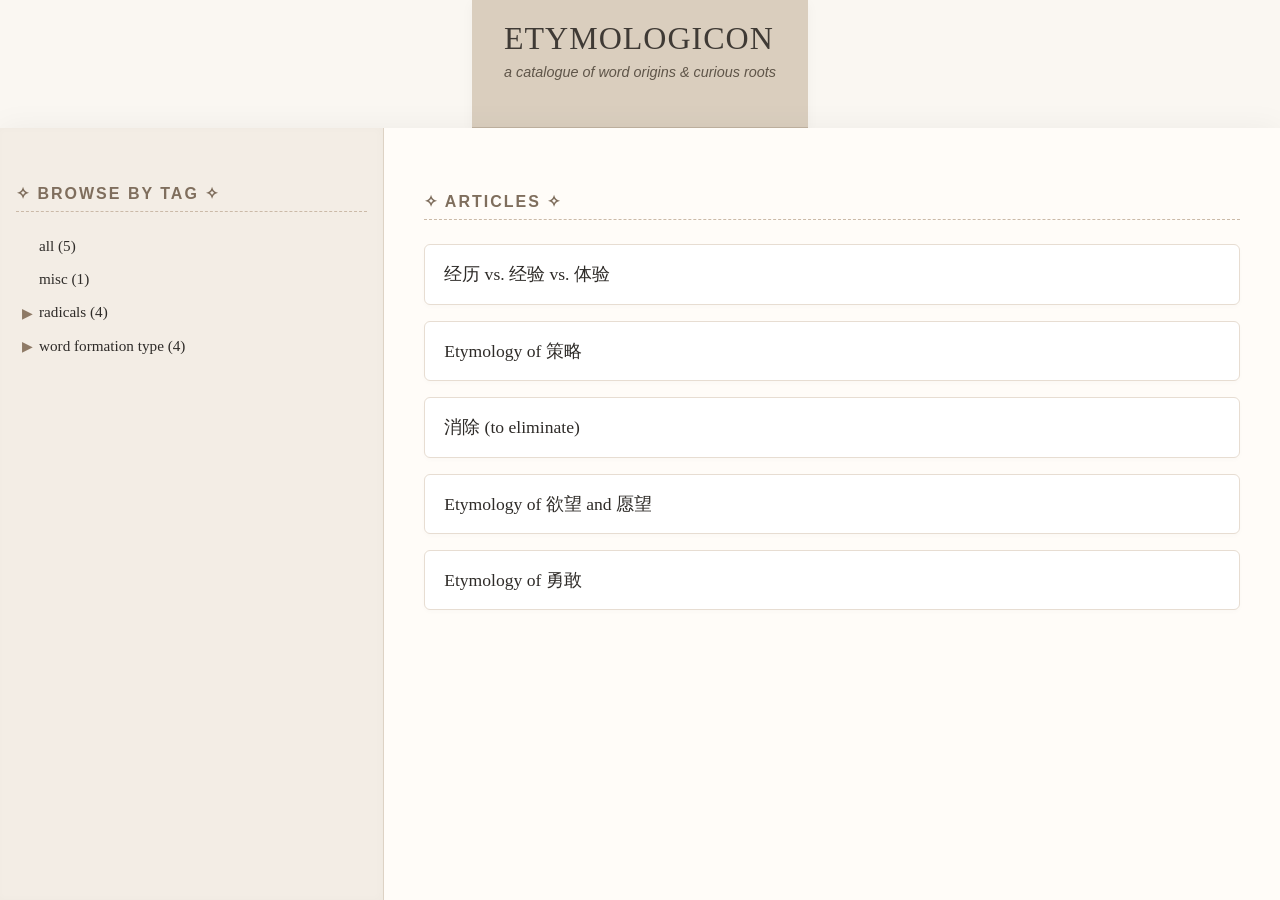
==== commit 214eed07: "Elimination" ====
--- a/docs/index.html
+++ b/docs/index.html
@@ -422,8 +422,8 @@
     </div>
 
     <script>
-        window.__TAG_HIERARCHY__ = {"children":{"all":{"value":[{"title":"经历 vs. 经验 vs. 体验","url":"经理经验.html"},{"title":"Etymology of 策略","url":"策略.html"},{"title":"消除","url":"消除.html"},{"title":"Etymology of 欲望 and 愿望","url":"欲望.html"},{"title":"Etymology of 勇敢","url":"勇敢.html"}]},"misc":{"value":[{"title":"经历 vs. 经验 vs. 体验","url":"经理经验.html"}]},"radicals":{"children":{"semantic":{"children":{"field":{"children":{"left":{"value":[{"title":"Etymology of 策略","url":"策略.html"}]}}},"bamboo":{"children":{"top":{"value":[{"title":"Etymology of 策略","url":"策略.html"}]}}},"water":{"children":{"left":{"value":[{"title":"消除","url":"消除.html"}]}}},"wall":{"children":{"left":{"value":[{"title":"消除","url":"消除.html"}]}}},"open mouth":{"children":{"right":{"value":[{"title":"Etymology of 欲望 and 愿望","url":"欲望.html"}]}}},"strength":{"children":{"bottom":{"value":[{"title":"Etymology of 勇敢","url":"勇敢.html"}]}}},"hand with a whip":{"children":{"right":{"value":[{"title":"Etymology of 勇敢","url":"勇敢.html"}]}}}}},"phonetic":{"children":{"small flesh":{"children":{"right":{"value":[{"title":"消除","url":"消除.html"}]}}},"surpluss":{"children":{"right":{"value":[{"title":"消除","url":"消除.html"}]}}},"valley":{"children":{"left":{"value":[{"title":"Etymology of 欲望 and 愿望","url":"欲望.html"}]}}}}}}},"word formation type":{"children":{"coordinated":{"value":[{"title":"Etymology of 策略","url":"策略.html"},{"title":"消除","url":"消除.html"},{"title":"Etymology of 欲望 and 愿望","url":"欲望.html"},{"title":"Etymology of 勇敢","url":"勇敢.html"}]}}}}};
-        window.__ALL_PAGES__ = [{"title":"经历 vs. 经验 vs. 体验","url":"经理经验.html"},{"title":"Etymology of 策略","url":"策略.html"},{"title":"消除","url":"消除.html"},{"title":"Etymology of 欲望 and 愿望","url":"欲望.html"},{"title":"Etymology of 勇敢","url":"勇敢.html"}];
+        window.__TAG_HIERARCHY__ = {"children":{"all":{"value":[{"title":"经历 vs. 经验 vs. 体验","url":"经理经验.html"},{"title":"Etymology of 策略","url":"策略.html"},{"title":"消除 (to eliminate)","url":"消除.html"},{"title":"Etymology of 欲望 and 愿望","url":"欲望.html"},{"title":"Etymology of 勇敢","url":"勇敢.html"}]},"misc":{"value":[{"title":"经历 vs. 经验 vs. 体验","url":"经理经验.html"}]},"radicals":{"children":{"semantic":{"children":{"field":{"children":{"left":{"value":[{"title":"Etymology of 策略","url":"策略.html"}]}}},"bamboo":{"children":{"top":{"value":[{"title":"Etymology of 策略","url":"策略.html"}]}}},"water":{"children":{"left":{"value":[{"title":"消除 (to eliminate)","url":"消除.html"}]}}},"wall":{"children":{"left":{"value":[{"title":"消除 (to eliminate)","url":"消除.html"}]}}},"open mouth":{"children":{"right":{"value":[{"title":"Etymology of 欲望 and 愿望","url":"欲望.html"}]}}},"strength":{"children":{"bottom":{"value":[{"title":"Etymology of 勇敢","url":"勇敢.html"}]}}},"hand with a whip":{"children":{"right":{"value":[{"title":"Etymology of 勇敢","url":"勇敢.html"}]}}}}},"phonetic":{"children":{"small flesh":{"children":{"right":{"value":[{"title":"消除 (to eliminate)","url":"消除.html"}]}}},"surpluss":{"children":{"right":{"value":[{"title":"消除 (to eliminate)","url":"消除.html"}]}}},"valley":{"children":{"left":{"value":[{"title":"Etymology of 欲望 and 愿望","url":"欲望.html"}]}}}}}}},"word formation type":{"children":{"coordinated":{"value":[{"title":"Etymology of 策略","url":"策略.html"},{"title":"消除 (to eliminate)","url":"消除.html"},{"title":"Etymology of 欲望 and 愿望","url":"欲望.html"},{"title":"Etymology of 勇敢","url":"勇敢.html"}]}}}}};
+        window.__ALL_PAGES__ = [{"title":"经历 vs. 经验 vs. 体验","url":"经理经验.html"},{"title":"Etymology of 策略","url":"策略.html"},{"title":"消除 (to eliminate)","url":"消除.html"},{"title":"Etymology of 欲望 and 愿望","url":"欲望.html"},{"title":"Etymology of 勇敢","url":"勇敢.html"}];
     </script>
     <script>(function() {
   const hierarchy = window.__TAG_HIERARCHY__;
